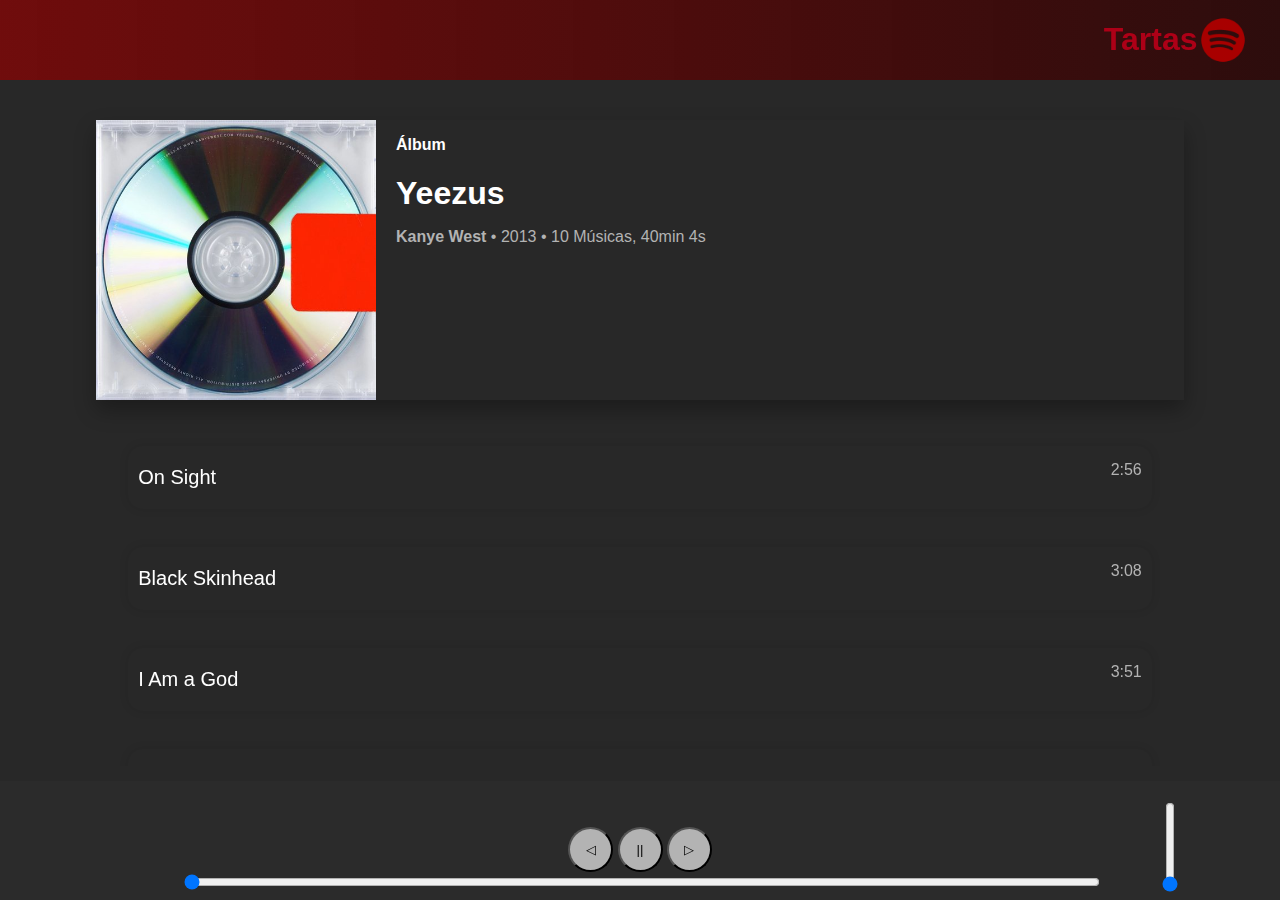
==== radio/index.html @ d9185e39 "Add files via upload" ====
<!DOCTYPE html>
<html>
<head>
    <link rel="stylesheet" href="style.css">
    <title>Sporlify</title>
    <script src="java.js"></script>
    <link href='https://fonts.google.com/specimen/REM?sort=date&stylecount=2' rel='stylesheet' type='text/css'>
</head>
<body>
    <header><h1>
        Tartas
    </h1>
    <img class="logo" src="musicas/icone-spotify-rouge.png">
    </header>


    <div class="album">
        <img class="cover" src="musicas/capa.jpg" alt="Capa do Álbum">
        <div>
            <p class="subalbum"><b>Álbum</b></p>
            <h1 class="Nome">Yeezus</h1>
            <p class="artista"><b>Kanye West</b> • 2013 • 10 Músicas, 40min 4s </p>
        </div>


    </div>
    <br>
    <br>

    <div class="musicas">
        <div class="lista musica1 OnSight">
            <p class="nomemu">
                On Sight
            </p>
            <p class="minu">
                2:56
            </p>
        </div>
        <br>

        <div class="lista musica2 BlackSkinhead">
            <p class="nomemu">
                Black Skinhead
            </p>
            <p class="minu">
                3:08
            </p>
        </div>
        <br>


        <div class="lista musica3 IAmaGod">
            <p class="nomemu">
                I Am a God
            </p>
            <p class="minu">
                3:51
            </p>
        </div>
        <br>


        <div class="lista musica4 New Slaves">
            <p class="nomemu">
                New Slaves
            </p>
            <p class="minu">
                4:16
            </p>
        </div>
        <br>


        <div class="lista musica5 HoldMyLiquor">
            <p class="nomemu">
                Hold My Liquor
            </p>
            <p class="minu">
                5:26
            </p>
        </div>
        <br>


        <div class="lista musica6 IminIt">
            <p class="nomemu">
                I'm in It
            </p>
            <p class="minu">
                3:54
            </p>
        </div>
        <br>


        <div class="lista musica7 BloodontheLeaves">
            <p class="nomemu">
                Blood on the Leaves
            </p>
            <p class="minu">
                6:00
            </p>
        </div>
        <br>


        <div class="lista musica8 GuiltTrip">
            <p class="nomemu">
                Guilt Trip
            </p>
            <p class="minu">
                4:03
            </p>
        </div>
        <br>


        <div class="lista musica9 SendItUp">
            <p class="nomemu">
                Send It Up
            </p>
            <p class="minu">
                2:58
            </p>
        </div>
        <br>


        <div class="lista musica10 Bound2">
            <p class="nomemu">
                Bound 2
            </p>
            <p class="minu">
                3:49
            </p>
        </div>
    </div>


    <div class="player box">
        <b><span class="nomeDaMusica"></span></b>
        <br>
        <br>
        <audio class="tocador" controls>
        </audio>
        <div class="controls box">
            <button class="prin" id="prevButton">◁</button>
            <button class="prin" id="playButton">||</button>
            <button class="prin" id="nextButton">▷</button>
        </div>
        <div class="progressContainer">
            <input type="range" id="progressBar" min="0" max="100" step="1" value="0">
        </div>
        <div class="volumeContainer">
            <input type="range" id="volumeSlider" min="0" max="5" value="0">
        </div>

    </div>
</body>
</html>
---- radio/style.css ----
body {
    font-family: Arial, sans-serif;
    display: flex;
    flex-direction: column;
    align-items: center;
    height: 100vh;
    margin: 0;
    background-color: #282828;
    overflow: hidden;
}

header {
    position: fixed;
    top: 0;
    width: 100%;
    justify-content: flex-end;
    padding: 0,1px 0;
    color: rgb(173, 0, 23);
    background: repeating-linear-gradient(to right, rgba(146, 0, 0, 0.692), rgb(44, 13, 13));
    border-radius: 5px;
    font-family:'Segoe UI', Tahoma, Geneva, Verdana, sans-serif;
    font-size: 16px;
    display: flex;
    align-items: center;
    padding-right: 45px;
}

.album {
    display: flex;
    justify-content: flex-start;
    width: 85%;
    color: white;
    box-shadow: 0px 10px 20px rgba(0, 0, 0, 0.3);
    margin-top: 120px; 
}

.cover {
    width: 280px;
    margin-right: 20px;
}

.player {
    position: fixed;
    bottom: 0;
    width: 110%;
    height: 11%;
    background-color: #3131317a;
    color: white;
    padding: 10px;
    text-align: center;
    z-index: 1; /* Ajustando o z-index */
}

.subalbum, .Nome, .artista {
    margin-bottom: 10px;
}

.Nome {
    font-size: 2em;
}

.artista {
    color: #b3b3b3;
}

.musicas {
    max-height: 330px;
    overflow-y: auto;
    width: 100%;
    position: relative; 
    z-index: 2; 
}

.lista {
    display: flex;
    justify-content: space-between ;
    width: 80%;
    margin: 10px auto;
    box-shadow: 0px 0px 10px rgba(0, 0, 0, 0.1);
    transition: box-shadow 0.3s ease-in-out;
    border-radius: 15px;
}

.lista:hover, .playing  {
    box-shadow: 0px 0px 10px rgba(169, 169, 169, 0.2);
}

.nomemu {
    font-size: 20px;
    font-family: 'Segoe UI', Tahoma, Geneva, Verdana, sans-serif;
    text-align: left;
    margin-left: 1%;
    color: rgb(255, 255, 255);
}

.minu {
    text-align: right;
    margin-right: 1%;
    color: #b3b3b3;
    margin-top: 1.5%;
}

.tocador {
    display: none;
}


.progressContainer {
    width: 65%;
    margin-left: 17.5%;
}

#progressBar {
    width: 100%;
}

.controls{
    justify-content: center;
    display: flexbox;
    border-radius: 30px;

}

.prin{
    border-radius: 100px;
    width: 45px;
    height: 45px;
    background-color: #b3b3b3;
}

.volumeContainer {
    position: absolute;
    padding-left: 80%;
    top: 18%;
    transform: translateY(-50%);
    display: flex;
    flex-direction: column;
    align-items: center;
}



#volumeSlider {
    width: 90px;
    height: 80px;
    transform: rotate(270deg);
    transform-origin: right;
}

.logo {
    width: 50px;
    margin-right: 10px;
}

.musicas::-webkit-scrollbar {
    width: 0;
}
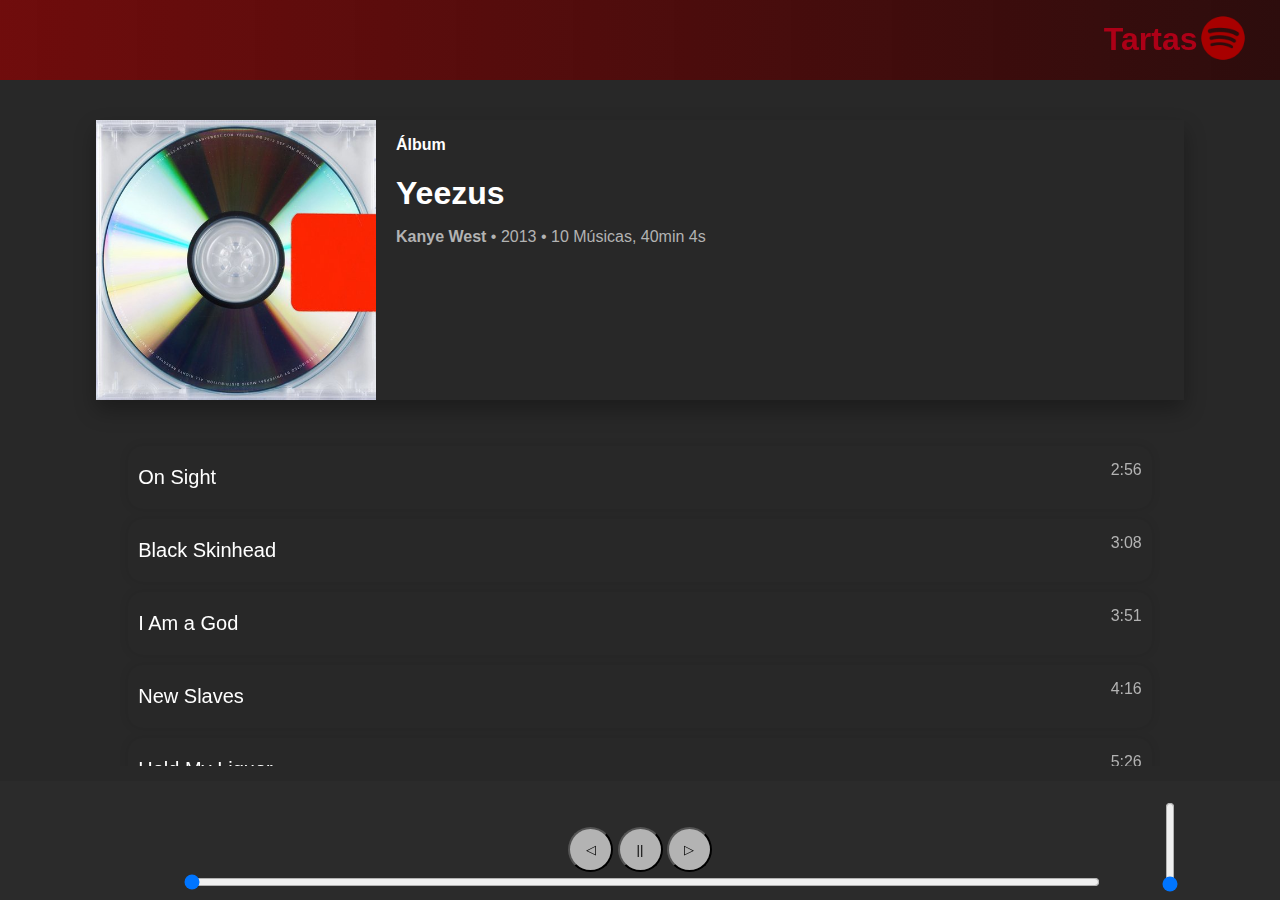
==== commit 7e47a3e7: "Update index.html" ====
--- a/radio/index.html
+++ b/radio/index.html
@@ -7,15 +7,16 @@
     <link href='https://fonts.google.com/specimen/REM?sort=date&stylecount=2' rel='stylesheet' type='text/css'>
 </head>
 <body>
-    <header><h1>
+    <header>
+        <h1>
         Tartas
     </h1>
-    <img class="logo" src="musicas/icone-spotify-rouge.png">
+    <a href="index2.html"><img class="logo" src="musicas/icone-spotify-rouge.png" ></a>
     </header>
 
 
     <div class="album">
-        <img class="cover" src="musicas/capa.jpg" alt="Capa do Álbum">
+        <img class="cover"  src="musicas/capa.jpg" alt="Capa do Álbum">
         <div>
             <p class="subalbum"><b>Álbum</b></p>
             <h1 class="Nome">Yeezus</h1>
@@ -36,7 +37,7 @@
                 2:56
             </p>
         </div>
-        <br>
+        
 
         <div class="lista musica2 BlackSkinhead">
             <p class="nomemu">
@@ -46,7 +47,7 @@
                 3:08
             </p>
         </div>
-        <br>
+        
 
 
         <div class="lista musica3 IAmaGod">
@@ -57,7 +58,7 @@
                 3:51
             </p>
         </div>
-        <br>
+        
 
 
         <div class="lista musica4 New Slaves">
@@ -68,7 +69,7 @@
                 4:16
             </p>
         </div>
-        <br>
+        
 
 
         <div class="lista musica5 HoldMyLiquor">
@@ -79,7 +80,7 @@
                 5:26
             </p>
         </div>
-        <br>
+        
 
 
         <div class="lista musica6 IminIt">
@@ -90,7 +91,7 @@
                 3:54
             </p>
         </div>
-        <br>
+        
 
 
         <div class="lista musica7 BloodontheLeaves">
@@ -101,7 +102,7 @@
                 6:00
             </p>
         </div>
-        <br>
+        
 
 
         <div class="lista musica8 GuiltTrip">
@@ -112,7 +113,7 @@
                 4:03
             </p>
         </div>
-        <br>
+        
 
 
         <div class="lista musica9 SendItUp">
@@ -123,7 +124,7 @@
                 2:58
             </p>
         </div>
-        <br>
+        
 
 
         <div class="lista musica10 Bound2">
@@ -154,7 +155,8 @@
         <div class="volumeContainer">
             <input type="range" id="volumeSlider" min="0" max="5" value="0">
         </div>
-
     </div>
 </body>
-</html>+</html>
+
+
--- a/radio/style.css
+++ b/radio/style.css
@@ -83,6 +83,7 @@
 
 .lista:hover, .playing  {
     box-shadow: 0px 0px 10px rgba(169, 169, 169, 0.2);
+    transform: scale(1.03);
 }
 
 .nomemu {
@@ -154,4 +155,4 @@
 
 .musicas::-webkit-scrollbar {
     width: 0;
-}+}
